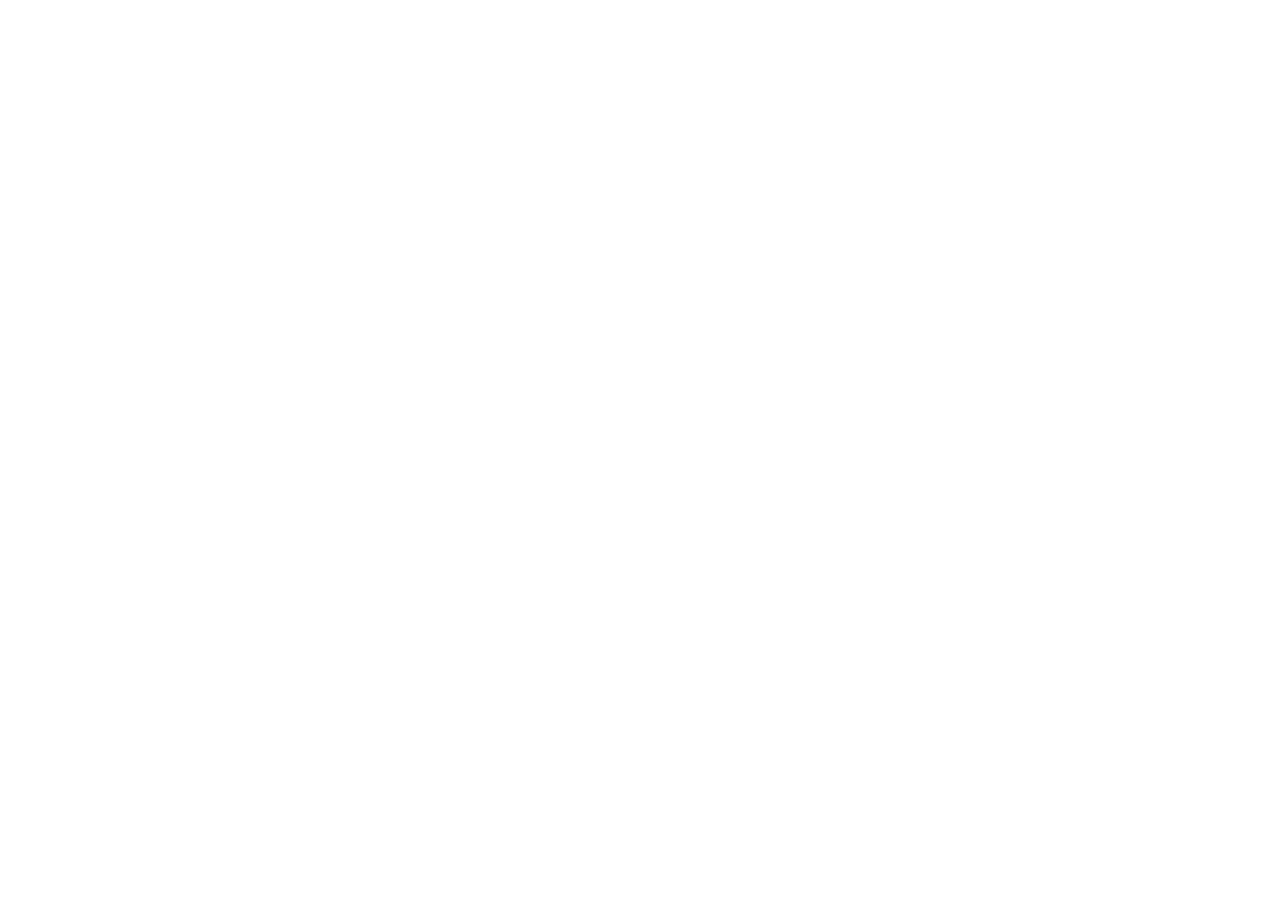
==== blog.html @ 75dc46db "index.html casi listo. Falta agregar los iconos al form. Quedan pendientes nosotros.html, clases.htm" ====
<!DOCTYPE html>
<html>
<head>
	<meta charset="UTF-8">
	<title>Escuela de Danza</title>
	<link rel='stylesheet' type='text/css' href='http://fonts.googleapis.com/css?family=Montserrat:400,700'>
	<link rel="stylesheet" type="text/css" href="css/grid-system.css">
	<link rel="stylesheet" type="text/css" href="css/utilities.css">
	<link rel="stylesheet" type="text/css" href="css/common.css">
	<link rel="stylesheet" type="text/css" href="css/blog.css">
</head>
<body>
	<!-- Inserta tu código aqui -->
</body>
</html>
---- css/utilities.css ----
/*Global*/
*{
	font-family: "Latolight";
}

@font-face{
	font-family: LatoHeavy;
	src: url(../fonts/LatoHeavy.ttf);
}
@font-face{
	font-family:Latolight ;
	src: url(../fonts/Latolight.ttf);
}
@font-face{
	font-family: DolceVita;
	src: url(../fonts/DolceVita.ttf);
}
@font-face{
	font-family: Neoteric-Bold;
	src: url(../fonts/Neoteric-Bold.ttf);
}

/* Shortcuts */

.pd-0{
	padding: 0;
}
.pt-5{
	padding-top: 5%;
}
.pb-5{
	padding-bottom: 5%;
}
.mg-0{
	margin: 0;
}
.w-100{
	width: 100%;
}
.lh{
	line-height: 1.5;
}
.text-center{
	text-align: center;
}
.text-left{
	text-align: left;
}
.text-white{
	color: white;
}
.text-gray{
	color: rgb(83, 88, 95);
}
.text-blue{
 color: #192951;
}
.a-none-decoration{
	text-decoration: none;
}
.bg-gray{
	background-color: rgb(244, 244, 244);
}
.bg-img-block{
	background-size: cover;
	background-repeat: no-repeat;
	background-position: center;
}
---- css/common.css ----
.common-top{
	position: fixed;
	top: 0px;
	background-color: white;
	padding: 30px;
	z-index: 2;
}

.title-header{
	font-size: 20px;
	padding: 20px;
}

.enlace{
	padding: 20px;
	margin: 0px 20px;
}

.contact{
	background: url(../img/shoes_1.jpg) right no-repeat;
	background-size: contain;
	height: 466px;
}

.contact-form{
	background-color: transparent;
	width: 90%;
	height: 300px;
	display: inline-block;
	margin: auto;
	padding-top: 80px;
}

.contact-text{
	font-size: 25px;
	margin-bottom: 30px;
}

.name, .email, .message, .send{
	width: 100%;
	margin-bottom: 20px;
	padding: 5px;
	box-sizing: border-box;
	font-size: 14px;
	border: 1px solid #D1D1D1;	
}

.message{
	min-height: 100px;
	max-height: 200px;
	max-width: 100%;
}

.send{
	background-color: #141E41;
	height: 50px;
	color: #B9C7DA;
}

.foot{
	background-color: #141E41;
	padding: 30px;
}

.foot p{
	color: #B9C7DA;
	font-size: 14px;
}
---- css/blog.css ----
/* Inserta tu codigo aqui */
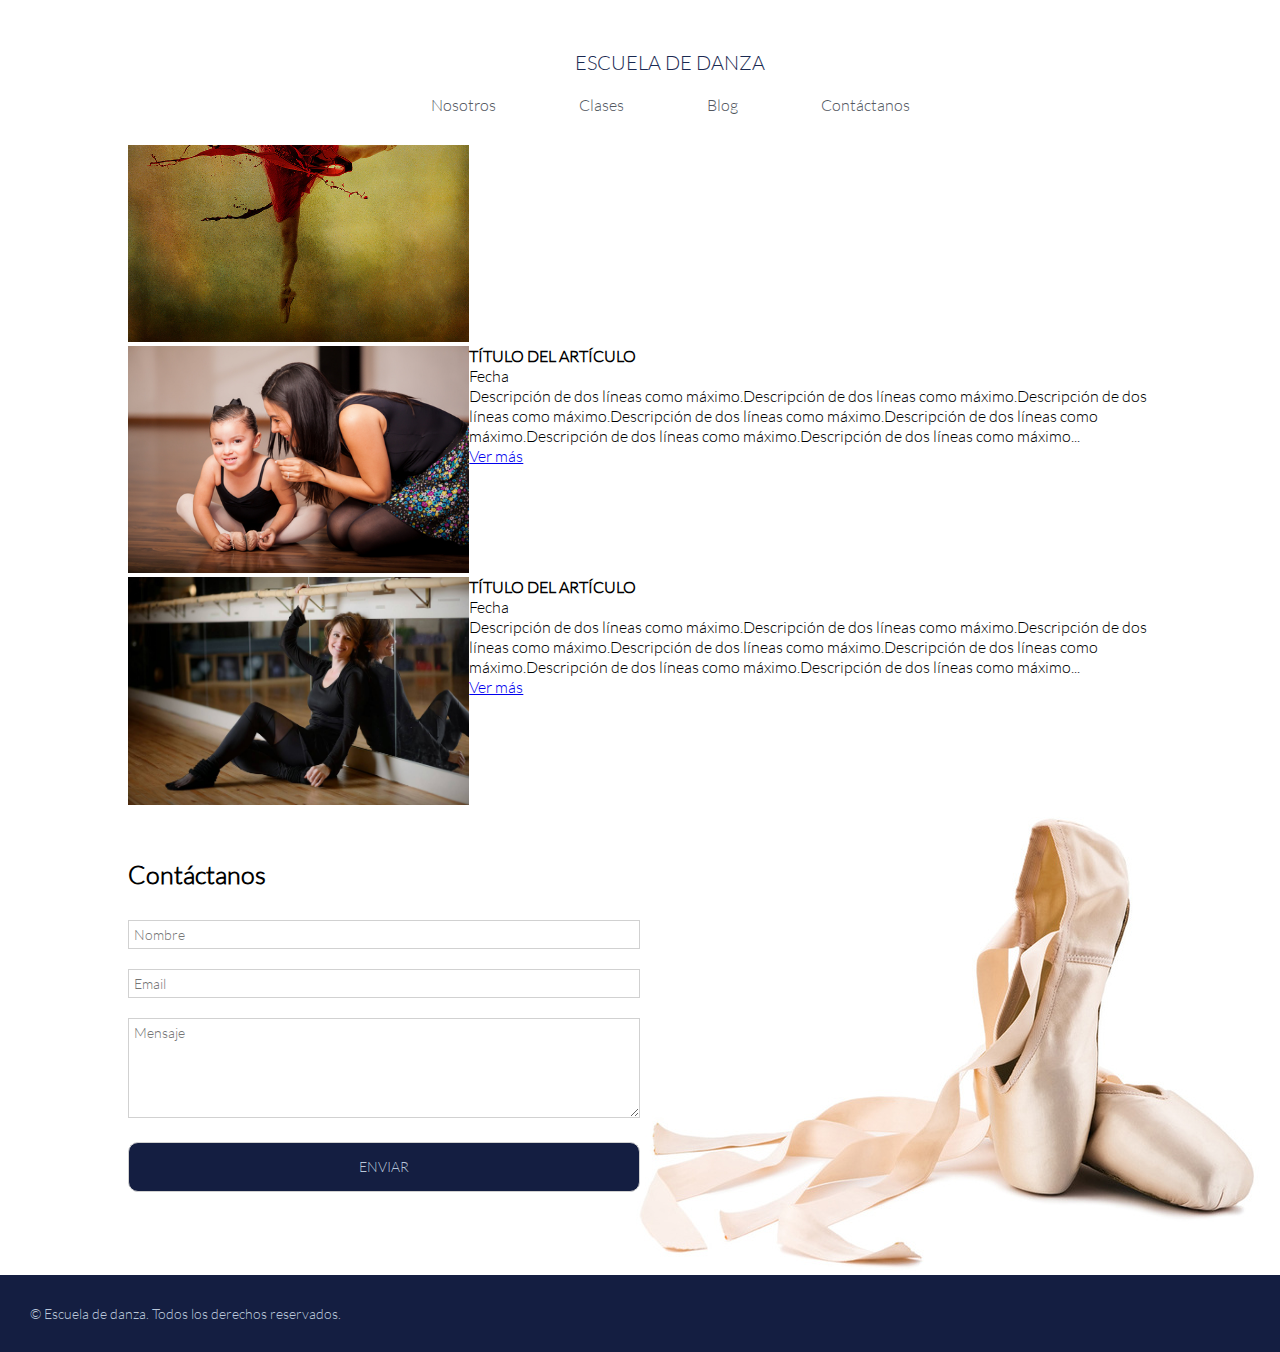
==== commit 29d00ab4: "html listos. Falta css de nosotros, clases y blog. Todavía no soluciono el por qué no se ven los ico" ====
--- a/blog.html
+++ b/blog.html
@@ -3,13 +3,104 @@
 <head>
 	<meta charset="UTF-8">
 	<title>Escuela de Danza</title>
-	<link rel='stylesheet' type='text/css' href='http://fonts.googleapis.com/css?family=Montserrat:400,700'>
-	<link rel="stylesheet" type="text/css" href="css/grid-system.css">
+	<link rel='stylesheet' type='text/css' href='https://fonts.googleapis.com/css?family=Montserrat:400,700'>
+	<link rel="stylesheet" type="text/css" href="css/simplegrid.css">
 	<link rel="stylesheet" type="text/css" href="css/utilities.css">
 	<link rel="stylesheet" type="text/css" href="css/common.css">
 	<link rel="stylesheet" type="text/css" href="css/blog.css">
 </head>
 <body>
-	<!-- Inserta tu código aqui -->
+	<header class="container-fluid common-top">
+		<div class="container text-center">	
+			<div class="row"><!-- inicio row título + navegador -->
+				<div class="col-12 intro text-center">
+					<p class="text-blue title-header">ESCUELA DE DANZA</p>	
+					<a class="text-gray a-none-decoration enlace" href="nosotros.html">Nosotros</a>
+					<a class="text-gray a-none-decoration enlace" href="clases.html">Clases</a>
+					<a class="text-gray a-none-decoration enlace" href="blog.html">Blog</a>
+					<a class="text-gray a-none-decoration enlace" href="#">Contáctanos</a>
+				</div><!-- cierre col-12 intro -->		
+			</div><!-- cierre row título + navegador -->
+		</div><!-- cierre container -->				
+	</header>
+	<section class="container-fluid"><!-- inicio section Blog -->
+		<div class="container">
+			<div class="row">
+				<div class="col-12"><!-- titulo "Blog" -->
+					<h3>BLOG</h3>					
+				</div>
+			</div>
+			<div class="row"><!-- row con imagen de mujer en pintura -->
+				<div class="col-4">
+					<img src="img/blog1.jpg" alt="blog1">					
+				</div>
+				<div class="col-8">
+					<h5>TÍTULO DEL ARTÍCULO</h5>
+					<p>Fecha</p>
+					<p>Descripción de dos líneas como máximo.Descripción de dos líneas como máximo.Descripción de dos líneas como máximo.Descripción de dos líneas como máximo.Descripción de dos líneas como máximo.Descripción de dos líneas como máximo.Descripción de dos líneas como máximo...</p>
+					<div class="see-more-buttom">
+						<a href="#">Ver más</a>
+					</div>					
+				</div>				
+			</div>
+			<div class="row"><!-- row con imagen de maestra y alumna -->
+				<div class="col-4">
+					<img src="img/profesor_5.jpg" alt="profe">
+				</div>
+				<div class="col-8">
+					<h5>TÍTULO DEL ARTÍCULO</h5>
+					<p>Fecha</p>
+					<p>Descripción de dos líneas como máximo.Descripción de dos líneas como máximo.Descripción de dos líneas como máximo.Descripción de dos líneas como máximo.Descripción de dos líneas como máximo.Descripción de dos líneas como máximo.Descripción de dos líneas como máximo...</p>
+					<div class="see-more-buttom">
+						<a href="#">Ver más</a>
+					</div>								
+				</div>								
+			</div>
+			<div class="row"><!-- row con imagen de maestra de ballet -->
+				<div class="col-4">
+					<img src="img/instructor_3.jpg" alt="instructora">					
+				</div>
+				<div class="col-8">
+					<h5>TÍTULO DEL ARTÍCULO</h5>
+					<p>Fecha</p>
+					<p>Descripción de dos líneas como máximo.Descripción de dos líneas como máximo.Descripción de dos líneas como máximo.Descripción de dos líneas como máximo.Descripción de dos líneas como máximo.Descripción de dos líneas como máximo.Descripción de dos líneas como máximo...</p>
+					<div class="see-more-buttom">
+						<a href="#">Ver más</a>
+					</div>								
+				</div>								
+			</div>			
+		</div><!-- cierre container -->		
+	</section><!-- cierre section Blog -->
+	<section class="container-fluid contact"><!-- inicio section Contáctanos -->
+		<div class="container">
+			<div class="row">
+				<div class="col-6">
+					<form action="">
+						<h2 class="contact-text">Contáctanos</h2>
+						<div class="input-container">							
+							<input type="text" class="contact-form" id="name" placeholder="Nombre" required>
+							<i class="fa fa-user icon" aria-hidden="true"></i>
+						</div>
+						<div class="input-container">
+							<input type="text" class="contact-form" id="email" placeholder="Email" required>
+							<i class="fa fa-envelope icon" aria-hidden="true"></i>
+						</div>
+						<div class="input-container">
+							<textarea class= "contact-form" id="message" placeholder="Mensaje"></textarea>
+							<i class="fa fa-pencil lapiz icon" aria-hidden="true"></i>
+						</div>
+						<input class="send text-center" type="buttom" value="ENVIAR" id="contact-buttom">					
+					</form>				
+				</div>
+			</div><!-- cierre row -->
+		</div><!-- cierre container -->	
+	</section><!-- cierre section Contáctanos -->
+	<footer class="container-fluid foot">
+		<div class="row">
+			<div class="col-12">
+				<p> © Escuela de danza. Todos los derechos reservados.</p>
+			</div>
+		</div>
+	</footer>
 </body>
 </html>--- a/css/simplegrid.css
+++ b/css/simplegrid.css
@@ -0,0 +1,255 @@
+/* 
+
+	Name: Simple Grid - Framework
+	Version: 1.1.1
+	Author: Przemek Galarowicz & Bartek Talar ( www.przemekgalarowicz.pl or www.intelart.pl)
+	Licenses: Simple Grid - Framework can be used in personal and commercial projects. But you can not sell as your product.
+
+*/
+
+/*
+	RESET
+*/
+* {
+	margin: 0;
+	padding: 0;
+	border: 0;
+}
+
+html, body, div, span, object, iframe,
+h1, h2, h3, h4, h5, h6, p, blockquote, pre,
+abbr, address, cite, code,
+del, dfn, em, img, ins, kbd, q, samp,
+small, strong, sub, sup, var,
+b, i,
+dl, dt, dd, ol, ul, li,
+fieldset, form, label, legend,
+table, caption, tbody, tfoot, thead, tr, th, td,
+article, aside, canvas, details, figcaption, figure, 
+footer, header, hgroup, menu, nav, section, summary,
+time, mark, audio, video {
+	outline:0;
+	font-size:100%;
+	vertical-align:baseline;
+	background:transparent;
+}
+
+article,aside,details,figcaption,figure,
+footer,header,hgroup,menu,nav,section { 
+	display:block; zoom:1;
+}
+
+a {
+	font-size:100%;
+	vertical-align:baseline;
+}
+
+img {
+	width: 100%;
+	height: auto;
+}
+
+table {
+	border-collapse:collapse;
+	border-spacing:0;
+}
+
+input, select {
+	vertical-align:middle;
+}
+
+nav ul li {
+	list-style:none;
+}
+
+
+/* **********************************************************************************
+
+	SIMPLE GRID - FRAMEWORK 
+
+************************************************************************************* */
+/*
+	sg-nav
+*/
+#sg-nav-trigger {
+	background: none;
+	border-radius: 5px;
+	border: 2px solid #c49b0b;
+	cursor: pointer;
+	width: 44px;
+	height: 40px;
+}
+#sg-nav-trigger span {
+	background: #c49b0b;
+	display: block;
+	margin: 4px auto; 
+	width: 30px;
+	height: 3px;
+}
+
+#sg-nav {
+	top: 20px;
+	left: 20px;
+	position: fixed;
+}
+#sg-nav ul {
+	background: #000;
+	border-radius: 5px;
+	padding: 20px 0;
+	display: none;
+}
+#sg-nav ul li a {
+	display: inline-block;
+	font-size: 14px;
+	color: #fff;
+	text-decoration: none;
+	padding: 10px 30px;
+}
+
+
+/*
+	Grid
+*/
+.container {
+	margin: 0 auto;
+	width: 80%;
+}
+
+.container-fluid {
+	margin: 0 auto;
+	width: 100%;
+}
+
+.row:before,
+.row:after {
+  display: table;
+  line-height: 0;
+  content: "";
+}
+
+.row:after {
+  clear: both;
+}
+
+.col-1, .col-2, .col-3, .col-4, .col-5, .col-6,
+.col-7, .col-8, .col-9, .col-10, .col-11, .col-12,
+.col-offset-1, .col-offset-2, .col-offset-3, .col-offset-4, .col-offset-5, .col-offset-6,
+.col-offset-7, .col-offset-8, .col-offset-9, .col-offset-10, .col-offset-11, .col-offset-12 {
+    float: left;
+    min-height: 1px;
+ }
+
+.box {
+	padding: 20px;
+}
+
+.box-margin {
+	margin: 0 10px 0 10px;
+}
+
+.col-1, .col-offset-1 {
+	width: 8.33333333333%;
+}
+
+.col-2, .col-offset-2 {
+	width: 16.6666666666%;
+}
+
+.col-3, .col-offset-3 {
+	width: 24.9999999999%;
+}
+
+.col-4, .col-offset-4 {
+	width: 33.3333333333%;
+}
+
+.col-5, .col-offset-5 {
+	width: 41.6666666666%;
+}
+
+.col-6, .col-offset-6 {
+	width: 49.9999999999%;
+}
+
+.col-7, .col-offset-7 {
+	width: 58.3333333333%;
+}
+
+.col-8, .col-offset-8 {
+	width: 66.6666666666%;
+}
+
+.col-9, .col-offset-9 {
+	width: 74.9999999999%;
+}
+
+.col-10, .col-offset-10 {
+	width: 83.3333333333%;
+}
+
+.col-11, .col-offset-11 {
+	width: 91.6666666666%;
+}
+
+.col-12, .col-offset-12 {
+	width: 100%;
+}
+
+@media only screen and (max-width : 768px) and (min-width : 480px) {
+	/*
+		Grid
+	*/
+	.container {
+		width: 96%;
+	}
+
+	.col-1, .col-2, .col-3, .col-5, .col-6,
+	.col-7, .col-8, .col-9, .col-10, .col-11 {
+    	width: 50%;
+ 	}
+
+ 	.col-4 {
+		width: 33.3333333333%;
+	}
+
+ 	.col-12 {
+ 		width:100%;
+ 	}
+
+ 	.col-offset-1, .col-offset-2, .col-offset-3, .col-offset-4,
+ 	.col-offset-5, .col-offset-6, .col-offset-7, .col-offset-8,
+ 	.col-offset-9, .col-offset-10, .col-offset-11, .col-offset-12 {
+ 		width: 0% !important;
+ 		display: none;
+ 	}
+
+ 	.box-margin {
+		margin: 0 10px 0 10px;
+	}
+}
+
+@media only screen and (max-width : 479px) {
+	/*
+		Grid
+	*/
+	.container {
+		width: 96%;
+	}
+
+	.col-1, .col-2, .col-3, .col-4, .col-5, .col-6,
+	.col-7, .col-8, .col-9, .col-10, .col-11, .col-12 {
+    	float: none;
+    	width: 100%;
+ 	}
+
+ 	.col-offset-1, .col-offset-2, .col-offset-3, .col-offset-4,
+ 	.col-offset-5, .col-offset-6, .col-offset-7, .col-offset-8,
+ 	.col-offset-9, .col-offset-10, .col-offset-11, .col-offset-12 {
+ 		width: 0% !important;
+ 		display: none;
+ 	}
+
+ 	.box-margin {
+		margin: 0 10px 0 10px;
+	}
+}--- a/css/common.css
+++ b/css/common.css
@@ -22,11 +22,19 @@
 	height: 466px;
 }
 
+form{
+	height: 300px;
+	padding-top: 50px;
+}
+
+.input-container{
+	margin: 20px 0px;
+	position: relative;
+}
+
 .contact-form{
 	background-color: transparent;
 	width: 90%;
-	height: 300px;
-	display: inline-block;
 	margin: auto;
 	padding-top: 80px;
 }
@@ -36,16 +44,15 @@
 	margin-bottom: 30px;
 }
 
-.name, .email, .message, .send{
+#name, #email, #message, .send{
 	width: 100%;
-	margin-bottom: 20px;
 	padding: 5px;
 	box-sizing: border-box;
 	font-size: 14px;
 	border: 1px solid #D1D1D1;	
 }
 
-.message{
+#message{
 	min-height: 100px;
 	max-height: 200px;
 	max-width: 100%;
@@ -55,6 +62,12 @@
 	background-color: #141E41;
 	height: 50px;
 	color: #B9C7DA;
+	border-radius: 10px;
+}
+
+.icon{
+	position: absolute;
+	font-size: 20px;
 }
 
 .foot{
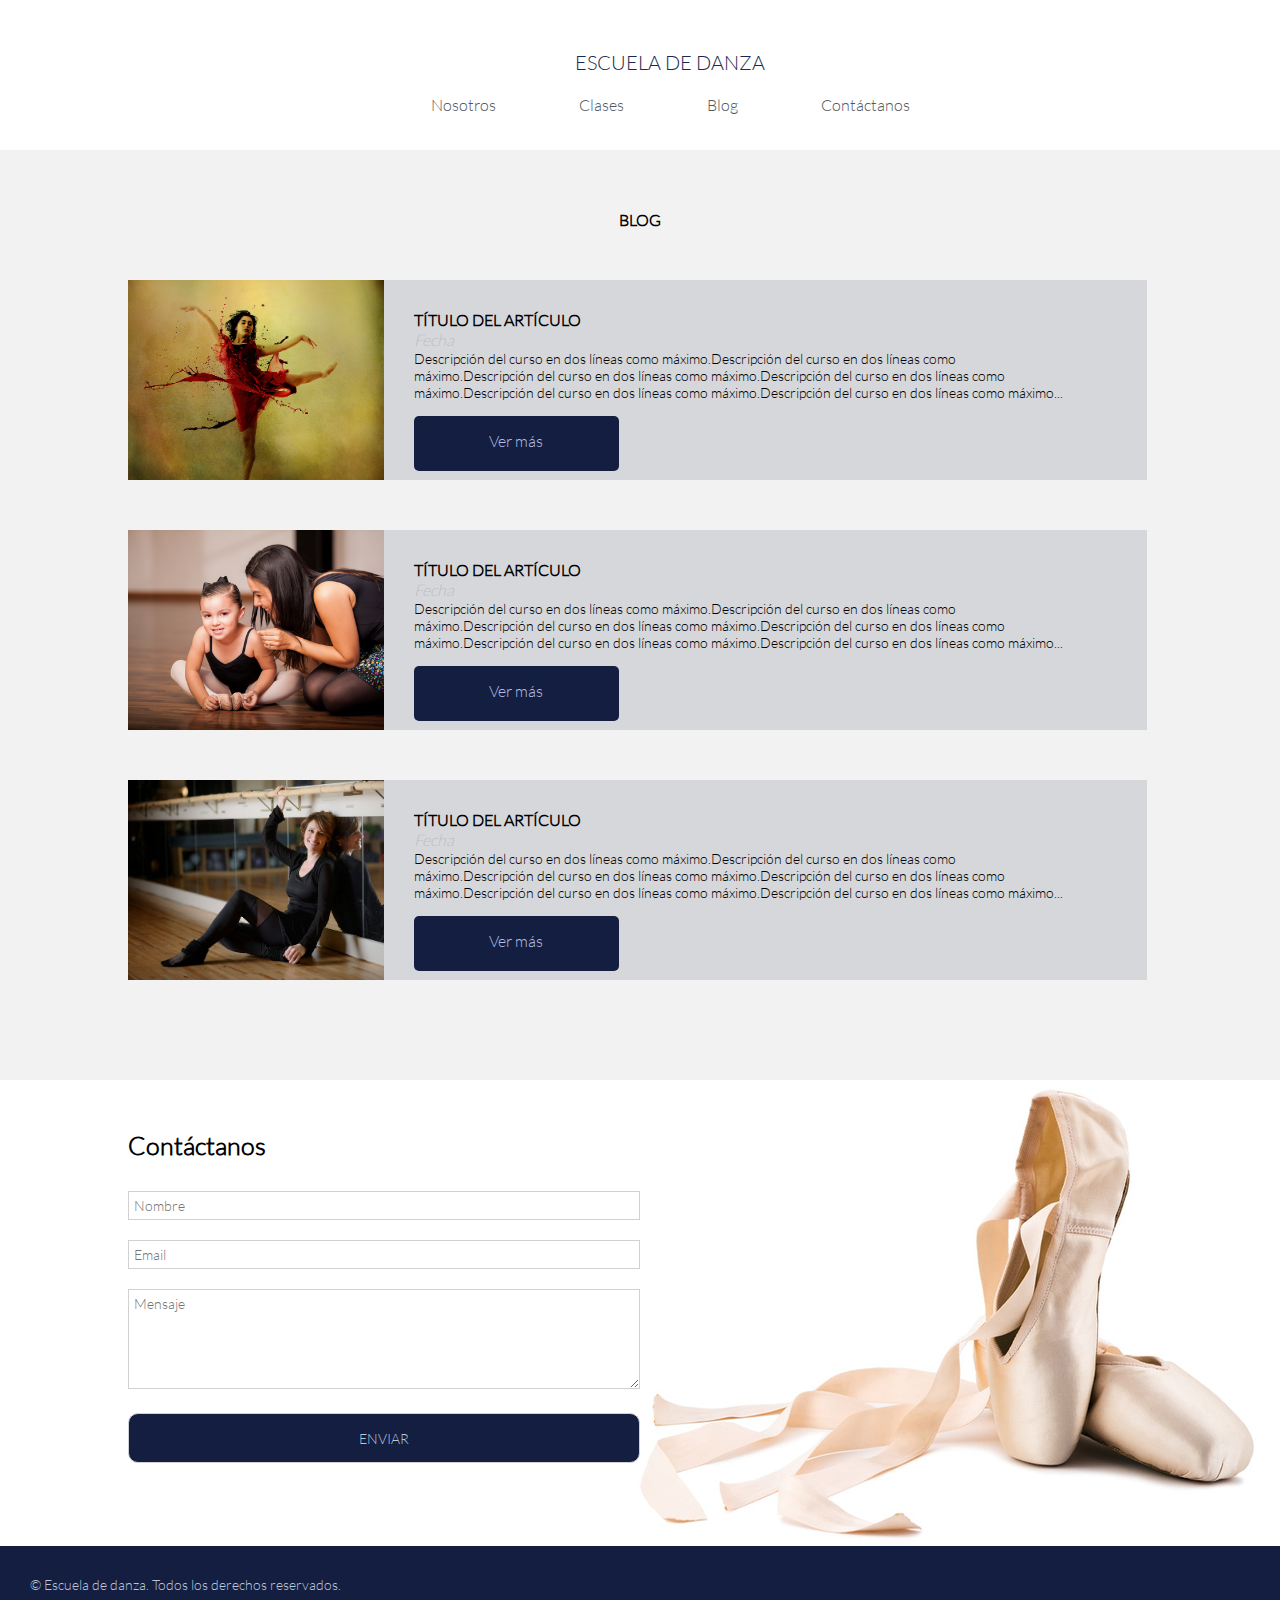
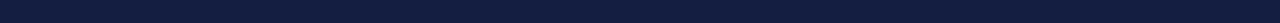
==== commit 55f5cc0b: "Páginas al 90%. Falta arreglar detalles en formulario" ====
--- a/blog.html
+++ b/blog.html
@@ -23,49 +23,43 @@
 			</div><!-- cierre row título + navegador -->
 		</div><!-- cierre container -->				
 	</header>
-	<section class="container-fluid"><!-- inicio section Blog -->
-		<div class="container">
-			<div class="row">
-				<div class="col-12"><!-- titulo "Blog" -->
+	<section class="container-fluid contf-blog"><!-- inicio section Blog -->
+		<div class="container cont-blog">
+			<div class="row content-r">
+				<div class="col-12 text-center title-blog"><!-- titulo "Blog" -->
 					<h3>BLOG</h3>					
 				</div>
 			</div>
-			<div class="row"><!-- row con imagen de mujer en pintura -->
-				<div class="col-4">
-					<img src="img/blog1.jpg" alt="blog1">					
-				</div>
-				<div class="col-8">
+			<div class="row content-r"><!-- row con imagen de mujer en pintura -->
+				<div class="col-4 left-side one-of-three"></div>
+				<div class="col-8 right-side">
 					<h5>TÍTULO DEL ARTÍCULO</h5>
-					<p>Fecha</p>
-					<p>Descripción de dos líneas como máximo.Descripción de dos líneas como máximo.Descripción de dos líneas como máximo.Descripción de dos líneas como máximo.Descripción de dos líneas como máximo.Descripción de dos líneas como máximo.Descripción de dos líneas como máximo...</p>
+					<p class="text-gray p-1"><i>Fecha</i></p>
+					<p class="p-2">Descripción del curso en dos líneas como máximo.Descripción del curso en dos líneas como máximo.Descripción del curso en dos líneas como máximo.Descripción del curso en dos líneas como máximo.Descripción del curso en dos líneas como máximo.Descripción del curso en dos líneas como máximo...</p>
 					<div class="see-more-buttom">
-						<a href="#">Ver más</a>
+						<a class="a-none-decoration a-1" href="#">Ver más</a>
 					</div>					
 				</div>				
 			</div>
-			<div class="row"><!-- row con imagen de maestra y alumna -->
-				<div class="col-4">
-					<img src="img/profesor_5.jpg" alt="profe">
-				</div>
-				<div class="col-8">
+			<div class="row content-r"><!-- row con imagen de maestra y alumna -->
+				<div class="col-4 left-side two-of-three"></div>
+				<div class="col-8 right-side">
 					<h5>TÍTULO DEL ARTÍCULO</h5>
-					<p>Fecha</p>
-					<p>Descripción de dos líneas como máximo.Descripción de dos líneas como máximo.Descripción de dos líneas como máximo.Descripción de dos líneas como máximo.Descripción de dos líneas como máximo.Descripción de dos líneas como máximo.Descripción de dos líneas como máximo...</p>
+					<p class="text-gray p-1"><i>Fecha</i></p>
+					<p class="p-2">Descripción del curso en dos líneas como máximo.Descripción del curso en dos líneas como máximo.Descripción del curso en dos líneas como máximo.Descripción del curso en dos líneas como máximo.Descripción del curso en dos líneas como máximo.Descripción del curso en dos líneas como máximo...</p>
 					<div class="see-more-buttom">
-						<a href="#">Ver más</a>
+						<a class="a-none-decoration a-1" href="#">Ver más</a>
 					</div>								
 				</div>								
 			</div>
-			<div class="row"><!-- row con imagen de maestra de ballet -->
-				<div class="col-4">
-					<img src="img/instructor_3.jpg" alt="instructora">					
-				</div>
-				<div class="col-8">
+			<div class="row content-r"><!-- row con imagen de maestra de ballet -->
+				<div class="col-4 left-side three-of-three"></div>
+				<div class="col-8 right-side right-three">
 					<h5>TÍTULO DEL ARTÍCULO</h5>
-					<p>Fecha</p>
-					<p>Descripción de dos líneas como máximo.Descripción de dos líneas como máximo.Descripción de dos líneas como máximo.Descripción de dos líneas como máximo.Descripción de dos líneas como máximo.Descripción de dos líneas como máximo.Descripción de dos líneas como máximo...</p>
+					<p class="text-gray p-1"><i>Fecha</i></p>
+					<p class="p-2">Descripción del curso en dos líneas como máximo.Descripción del curso en dos líneas como máximo.Descripción del curso en dos líneas como máximo.Descripción del curso en dos líneas como máximo.Descripción del curso en dos líneas como máximo.Descripción del curso en dos líneas como máximo...</p>
 					<div class="see-more-buttom">
-						<a href="#">Ver más</a>
+						<a class="a-none-decoration a-1" href="#">Ver más</a>
 					</div>								
 				</div>								
 			</div>			
--- a/css/blog.css
+++ b/css/blog.css
@@ -1 +1,71 @@
-/* Inserta tu codigo aqui */+.contf-blog{
+	background-color: #F2F2F2;
+}
+
+.cont-blog{
+	margin-top: 150px;
+}
+
+.title-blog{
+	margin-top: 60px;
+}
+
+.one-of-three{
+	background: url(../img/blog1.jpg) no-repeat;
+}
+
+.two-of-three{
+	background: url(../img/profesor_5.jpg) no-repeat;
+}
+
+.three-of-three{
+	background: url(../img/instructor_3.jpg) no-repeat;
+}
+
+.left-side{
+	width: 25%;
+	background-size: cover;
+	height: 200px;
+}
+
+.content-r{
+	margin-top: 50px;
+}
+.right-side{
+	background-color: #D6D7DA;
+	background-size: 100%;
+	height: 200px;
+	padding-left: 30px;
+	padding-right: 50px;
+}
+
+.right-side h5{
+	margin-top: 30px;
+}
+
+.p-1{
+	opacity: 0.2;
+}
+
+.p-2{
+	margin-right: 30px;
+	font-size: 14px;
+}
+
+.see-more-buttom{
+	background-color: #141E41;
+	width: 30%;
+	height: 20%;
+	margin-top: 15px;
+	border-radius: 5px;
+	text-align: center;
+	padding-top: 15px;
+}
+
+.a-1{
+	color:#B2BEE3;
+}
+
+.right-three{
+	margin-bottom: 100px;
+}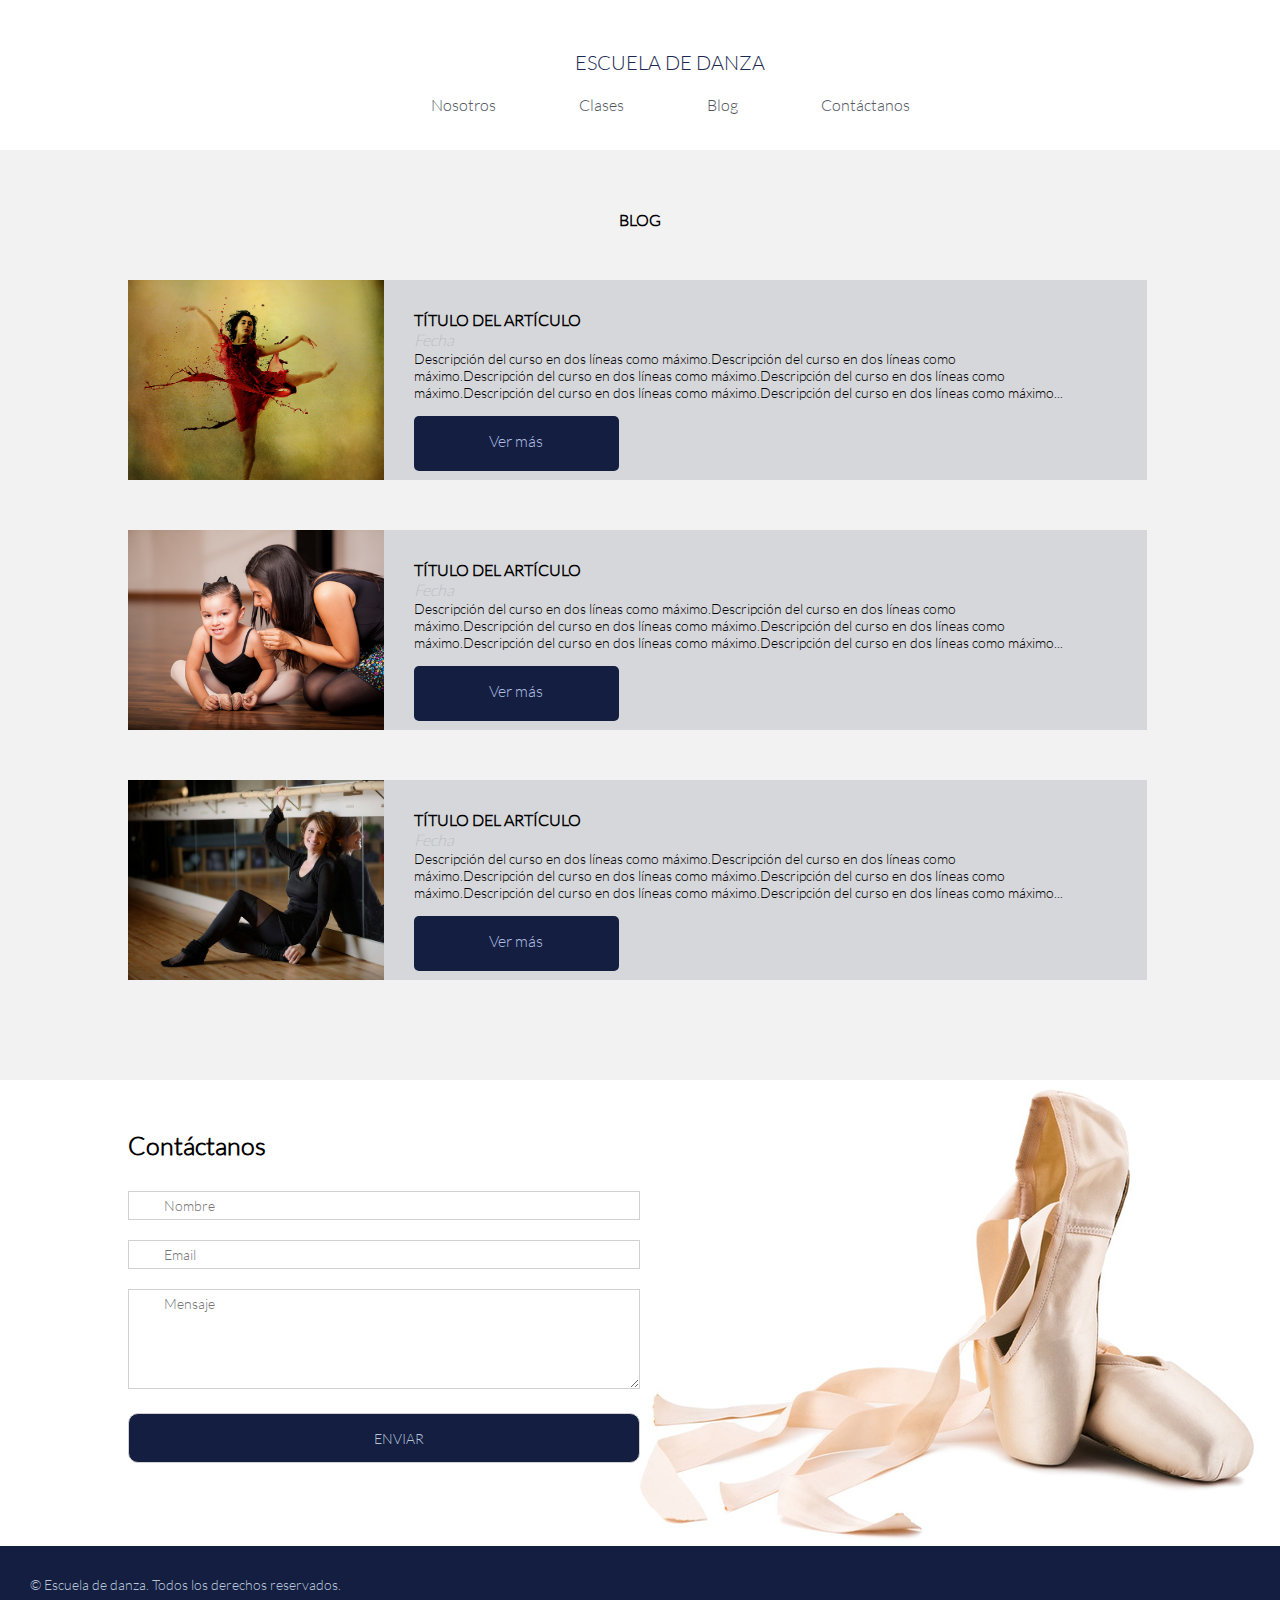
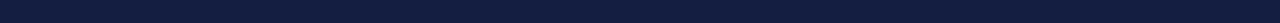
==== commit 7113df0b: "Ejercicio listo" ====
--- a/blog.html
+++ b/blog.html
@@ -70,20 +70,11 @@
 			<div class="row">
 				<div class="col-6">
 					<form action="">
-						<h2 class="contact-text">Contáctanos</h2>
-						<div class="input-container">							
-							<input type="text" class="contact-form" id="name" placeholder="Nombre" required>
-							<i class="fa fa-user icon" aria-hidden="true"></i>
-						</div>
-						<div class="input-container">
-							<input type="text" class="contact-form" id="email" placeholder="Email" required>
-							<i class="fa fa-envelope icon" aria-hidden="true"></i>
-						</div>
-						<div class="input-container">
-							<textarea class= "contact-form" id="message" placeholder="Mensaje"></textarea>
-							<i class="fa fa-pencil lapiz icon" aria-hidden="true"></i>
-						</div>
-						<input class="send text-center" type="buttom" value="ENVIAR" id="contact-buttom">					
+						<h2 class="contact-text">Contáctanos</h2>	
+						<input type="text" class="contact-form" id="name" placeholder="Nombre" required>
+						<input type="text" class="contact-form" id="email" placeholder="Email" required>
+						<textarea class= "contact-form" id="message" placeholder="Mensaje"></textarea>
+						<input class="send text-center" type="buttom" value="ENVIAR" id="contact-buttom">
 					</form>				
 				</div>
 			</div><!-- cierre row -->
--- a/css/common.css
+++ b/css/common.css
@@ -27,21 +27,42 @@
 	padding-top: 50px;
 }
 
-.input-container{
-	margin: 20px 0px;
-	position: relative;
-}
-
 .contact-form{
 	background-color: transparent;
 	width: 90%;
 	margin: auto;
 	padding-top: 80px;
+	margin-bottom: 20px;
 }
 
 .contact-text{
 	font-size: 25px;
 	margin-bottom: 30px;
+}
+
+input, textarea[placeholder]{
+	text-indent: 30px;
+}
+
+#name{
+	background: url(http://simpleicon.com/wp-content/uploads/user1.png);
+	background-size: 20px;
+	background-repeat: no-repeat;
+	background-position: 5px;
+}
+
+#email{
+	background: url(http://www.freeiconspng.com/uploads/email-icon--endless-icons-20.png);
+	background-size: 50px;
+	background-repeat: no-repeat;
+	background-position: -10px;
+}
+
+#message{
+	background: url(http://image.flaticon.com/icons/png/128/61/61456.png);
+	background-size: 15px;
+	background-repeat: no-repeat;
+	background-position: 10px 6px;
 }
 
 #name, #email, #message, .send{
@@ -65,11 +86,6 @@
 	border-radius: 10px;
 }
 
-.icon{
-	position: absolute;
-	font-size: 20px;
-}
-
 .foot{
 	background-color: #141E41;
 	padding: 30px;
